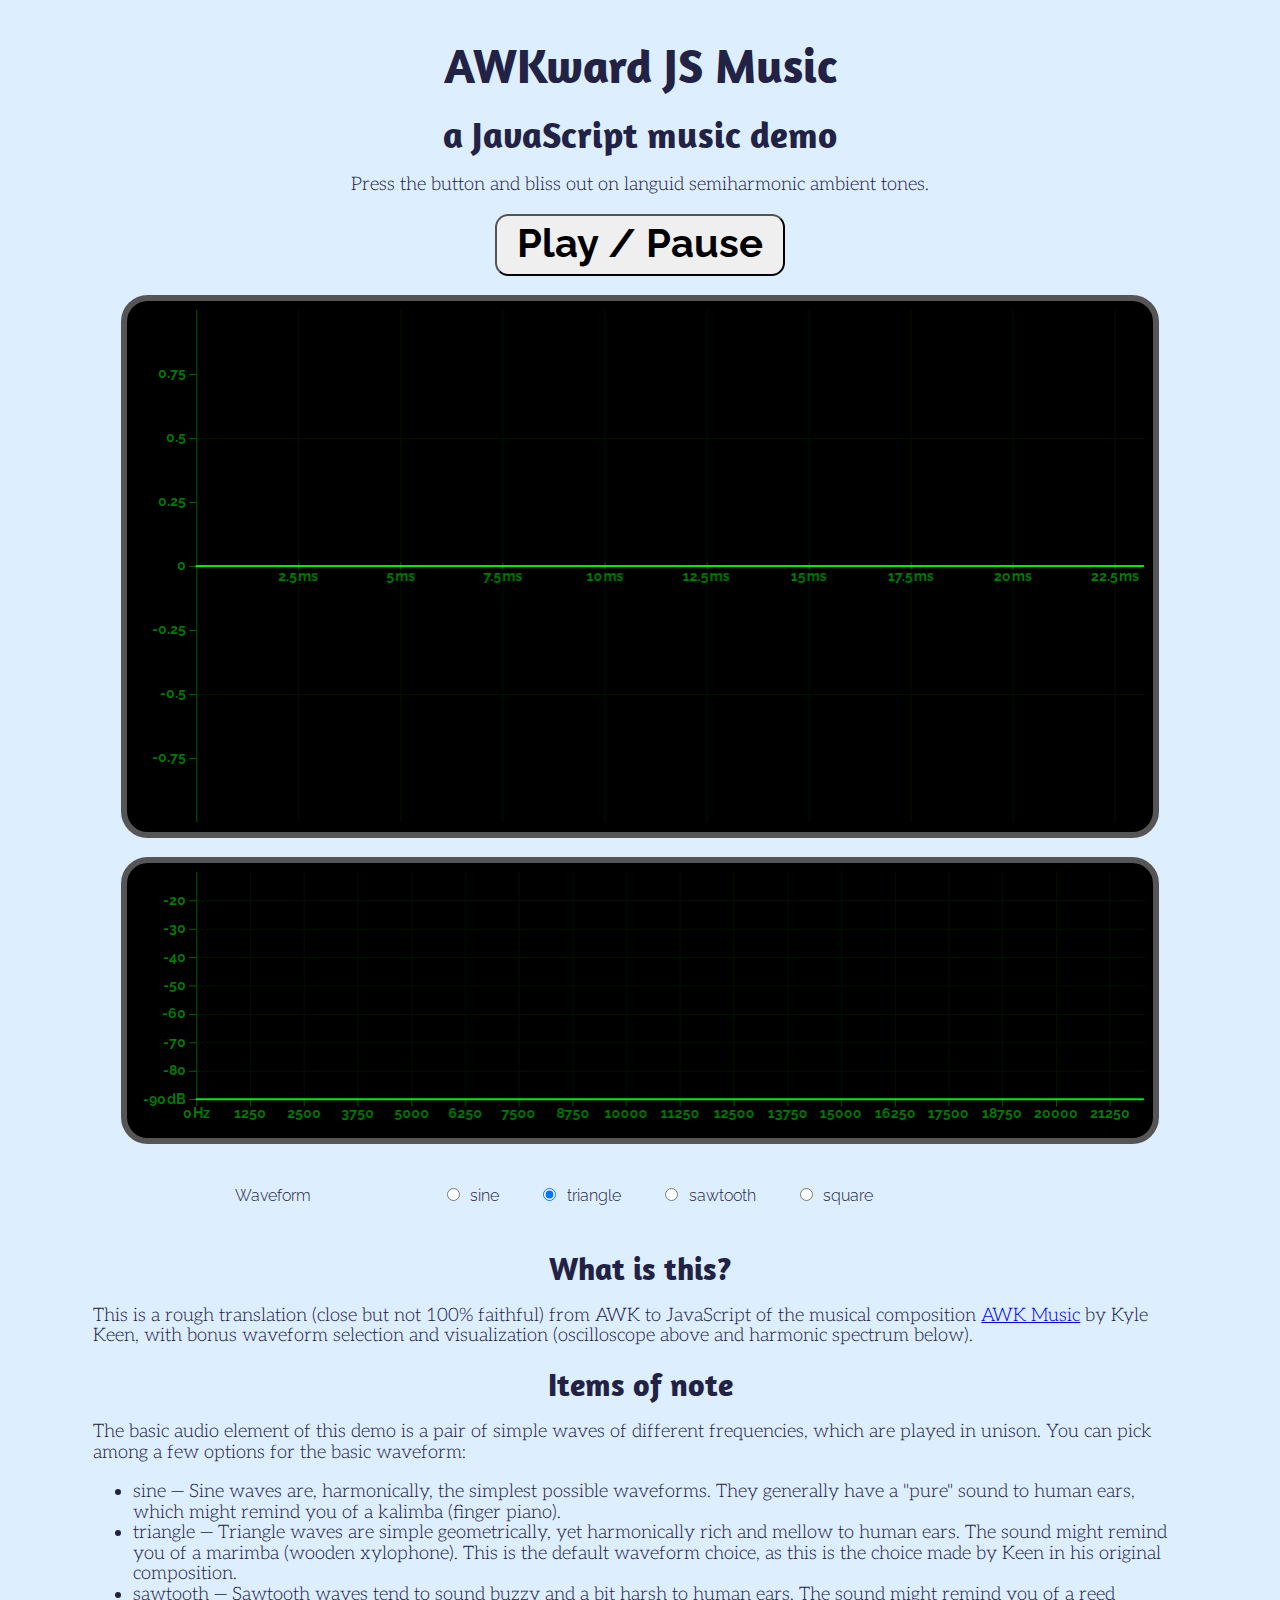
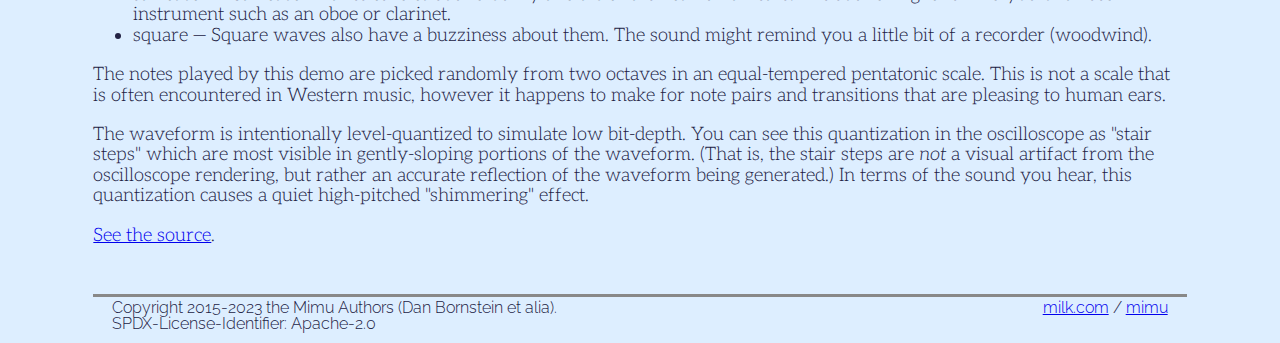
==== awkward-js-music/index.html @ 121f5910 "Indentation." ====
<!doctype html>
<html>

<head>
  <meta name="viewport" content="width=device-width, initial-scale=1"/>
  <link rel="stylesheet" href="../index.css" type="text/css"/>
  <script type="module" src="index.js"></script>
  <title>AWKward JS Music</title>
</head>

<body>

<h1>AWKward JS Music</h1>
<h2>a JavaScript music demo</h2>

<p align="center">Press the button and bliss out on languid semiharmonic
    ambient tones.
</p>

<p align="center"><button class="playPause">Play / Pause</button></p>

<table class="oscilloscope">
    <tr><td></td></tr>
</table>

<table class="harmonics">
    <tr><td></td></tr>
</table>

<table class="control">
    <tr>
        <td>Waveform</td>
        <td>
            <nobr>
              <label>
                <input type="radio" name="waveform" value="sine"/>
                sine
              </label>
            </nobr>
            <nobr>
              <label>
                <input type="radio" name="waveform" value="triangle"/>
                triangle
              </label>
            </nobr>
            <nobr>
              <label>
                <input type="radio" name="waveform" value="sawtooth"/>
                sawtooth
              </label>
            </nobr>
            <nobr>
              <label>
                <input type="radio" name="waveform" value="square"/>
                square
              </label>
            </nobr>
        </td>
        <td></td>
    </tr>
</table>

<h3>What is this?</h3>

<p>This is a rough translation (close but not 100% faithful) from AWK
    to JavaScript of the musical composition
    <a href="http://kmkeen.com/awk-music/">AWK Music</a> by Kyle Keen,
    with bonus waveform selection and visualization (oscilloscope above
    and harmonic spectrum below).
</p>

<h3>Items of note</h3>

<p>The basic audio element of this demo is a pair of simple waves of
    different frequencies, which are played in unison. You can pick
    among a few options for the basic waveform:

    <ul>
        <li>sine &mdash; Sine waves are, harmonically, the simplest
            possible waveforms. They generally have a "pure" sound to
            human ears, which might remind you of a kalimba (finger piano).
        </li>
        <li>triangle &mdash; Triangle waves are simple geometrically, yet
            harmonically rich and mellow to human ears. The sound might
            remind you of a marimba (wooden xylophone). This is the default
            waveform choice, as this is the choice made by Keen in his
            original composition.
        </li>
        <li>sawtooth &mdash; Sawtooth waves tend to sound buzzy and a bit
            harsh to human ears. The sound might remind you of a reed
            instrument such as an oboe or clarinet.
        </li>
        <li>square &mdash; Square waves also have a buzziness about them.
            The sound might remind you a little bit of a recorder
            (woodwind).
        </li>
    </ul>
</p>

<p>The notes played by this demo are picked randomly from two octaves in an
    equal-tempered pentatonic scale. This is not a scale that is often
    encountered in Western music, however it happens to make for note
    pairs and transitions that are pleasing to human ears.
</p>

<p>The waveform is intentionally level-quantized to simulate low bit-depth.
    You can see this quantization in the oscilloscope as "stair steps" which
    are most visible in gently-sloping portions of the waveform. (That is,
    the stair steps are <i>not</i> a visual artifact from the oscilloscope
    rendering, but rather an accurate reflection of the waveform
    being generated.) In terms of the sound you hear, this quantization
    causes a quiet high-pitched "shimmering" effect.
</p>

<p><a href="https://github.com/danfuzz/mimu/tree/main/awkward-js-music">
    See the source</a>.
</p>

<table class="footer">
  <tr>
    <td>
      Copyright 2015-2023 the Mimu Authors (Dan Bornstein et alia).<br>
      SPDX-License-Identifier: Apache-2.0
    </td>
    <td>
      <a href="http://milk.com/">milk.com</a> / <a href="../">mimu</a>
    </td>
  </tr>
</table>

</body>
</html>
---- index.css ----
/*
 * Copyright 2015-2023 the Mimu Authors (Dan Bornstein et alia).
 * SPDX-License-Identifier: Apache-2.0
 */

@import url('https://fonts.googleapis.com/css2?family=Aleo:ital,wght@0,300;0,400;0,700;1,300;1,400;1,700&family=Amaranth:ital,wght@0,400;0,700;1,400;1,700&family=Raleway:ital,wght@0,400;0,700;1,400;1,700&family=Redressed&family=Roboto+Mono:ital,wght@0,400;0,700;1,400;1,700&display=swap');

:root {
  --font-family-body:       Aleo, serif;
  --font-family-body-serif: Aleo, serif;
  --font-family-body-sans:  Raleway, sans-serif;
  --font-family-heading:    Amaranth, sans-serif;
  --font-family-cursive:    Redressed, sans-serif;
  --font-family-mono:       Roboto Mono, monospace;
}

body {
  background-color: #ddeeff;
  color: #222244;
  font-family: var(--font-family-body);
  font-weight: 300;
  font-size: 14pt;
  line-height: 110%;

  margin-top: 2em;
  margin-left: 5em;
  margin-right: 5em;
}

code, tt, pre {
  font-family: var(--font-family-mono);
  font-size: 95%;
}

h1, h2, h3, h4, h5, h6 {
  font-family: var(--font-family-heading);
  text-align: center;
  line-height: 120%;
  margin-top: 0;
  margin-bottom: 0.35em;
}

h1 {
  font-size: 36pt;
}

h2 {
  font-size: 28pt;
}

h3 {
  font-size: 24pt;
}

hr {
  margin-top: 3em;
}

.demoList li {
  font-size: 18pt;
  padding-left: 1em;
  padding-top: 5pt;
  padding-bottom: 5pt;
}

table.footer {
  font-family: var(--font-family-body-sans);
  font-size: 12pt;
  line-height: 100%;
  border-top-style: solid;
  border-top-color: #888;
  margin-top: 3em;
  padding-left: 1em;
  padding-right: 1em;
  width: 100%;
}

.footer td:nth-child(2) {
  text-align: right;
  vertical-align: top;
}

@media only screen and (pointer: coarse) and (hover: none) {
  body {
    margin-top: 0.2em;
    margin-left: 0.4em;
    margin-right: 0.4em;
    font-weight: normal;
  }

  h1, h2, h3, h4, h5, h6 {
    line-height: 110%;
    margin-bottom: 0.25em;
  }

  h1 {
    font-size: 18pt;
  }

  h2 {
    font-size: 14pt;
  }

  h3 {
    font-size: 12pt;
  }
}

/*
 * The following are all used on the demo pages but not the main index.
 */

button.playPause {
  font-family: var(--font-family-body-sans);
  font-weight: bold;
  font-size: 30pt;
  padding: 2pt 15pt 6pt 15pt;
  border-radius: 10pt;
}

button.playPause:active {
  background-color: #555;
}

/* Nodes of this class are generated programmatically. */
.soundDisplay {
  background-color: black;
  color: #00ff00;
  font-family: var(--font-family-body-sans);
  font-weight: bold;
}

table.oscilloscope {
  margin-top: 1em;
  margin-bottom: 1em;
  margin-left: auto;
  margin-right: auto;
  width: 95%;
  border-style: solid;
  border-color: #555555;
  border-width: 5pt;
  border-radius: 20pt;
  padding: 5pt;
  background-color: black;
}

table.oscilloscope td {
  height: 40vw;
}

table.harmonics {
  margin-top: 1em;
  margin-bottom: 1em;
  margin-left: auto;
  margin-right: auto;
  width: 95%;
  border-style: solid;
  border-color: #555555;
  border-width: 5pt;
  border-radius: 20pt;
  padding: 5pt;
  background-color: black;
}

table.harmonics td {
  height: 20vw;
}

table.control {
  margin-top: 2em;
  margin-bottom: 2em;
  width: 100%;
}

table.control td {
  font-size: 12pt;
  font-family: var(--font-family-body-sans);
  line-height: 90%;
  margin-bottom: 0.5em;
}

table.control tr td:nth-child(1) {
  width: 20%;
  text-align: right;
}

table.control tr td:nth-child(2) {
  width: 60%;
  padding-left: 1em;
  padding-right: 1em;
  text-align: center;
  line-height: 150%;
}

table.control tr td:nth-child(3) {
  width: 20%;
  text-align: left;
}

table.control input[type="radio"] {
  margin-left: 3em;
  margin-right: 0.5em;
}

.sliderCell {
  width: 100%;
  height: 28pt;
}

.slider {
  width: 100%;
  height: 28pt;
  background-color: #eeeeee;
  color: black;
  font-size: 10pt;
  font-family: var(--font-family-body-sans);
  font-weight: bold;
}

@media only screen and (pointer: coarse) and (hover: none) {
  button.playPause {
    font-size: 20pt;
  }

  table.control {
    margin-top: 0.5em;
    margin-bottom: 0.5em;
  }

  table.control td {
    font-size: 10pt;
    margin-bottom: 0.25em;
  }

  table.control td:first-child + td {
    padding-left: 0.3em;
    padding-right: 0.3em;
  }

  table.control input[type="radio"] {
    margin-left: 1em;
    margin-right: 0.25em;
  }
}
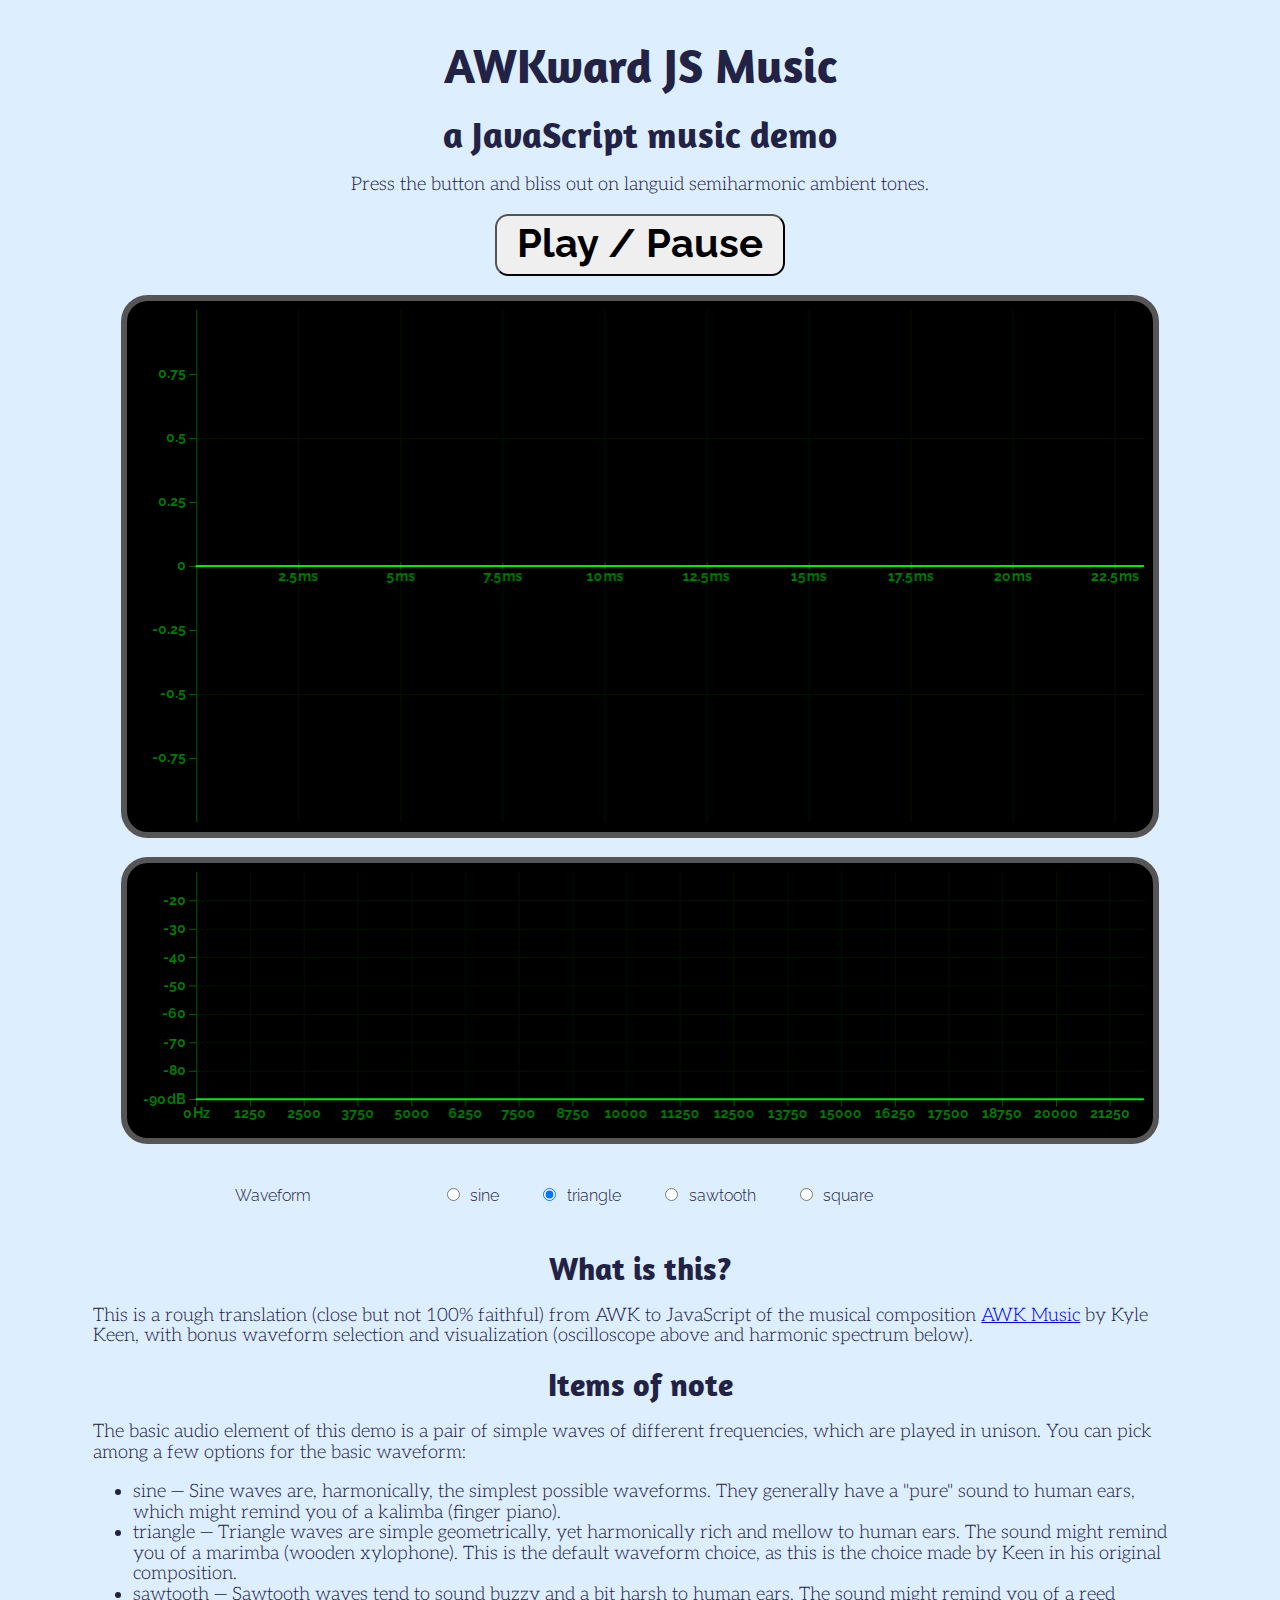
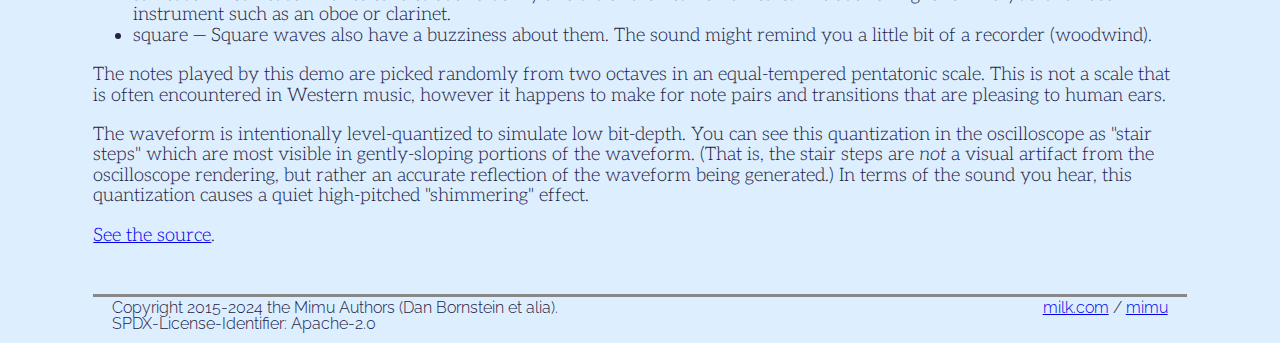
==== commit b295a6c5: "Copyright update." ====
--- a/awkward-js-music/index.html
+++ b/awkward-js-music/index.html
@@ -13,117 +13,124 @@
 <h1>AWKward JS Music</h1>
 <h2>a JavaScript music demo</h2>
 
-<p align="center">Press the button and bliss out on languid semiharmonic
-    ambient tones.
+<p class="header">
+  Press the button and bliss out on languid semiharmonic ambient tones.
 </p>
 
-<p align="center"><button class="playPause">Play / Pause</button></p>
+<p class="header">
+  <button class="playPause">Play / Pause</button>
+</p>
 
 <table class="oscilloscope">
-    <tr><td></td></tr>
+  <tr><td></td></tr>
 </table>
 
 <table class="harmonics">
-    <tr><td></td></tr>
+  <tr><td></td></tr>
 </table>
 
 <table class="control">
-    <tr>
-        <td>Waveform</td>
-        <td>
-            <nobr>
-              <label>
-                <input type="radio" name="waveform" value="sine"/>
-                sine
-              </label>
-            </nobr>
-            <nobr>
-              <label>
-                <input type="radio" name="waveform" value="triangle"/>
-                triangle
-              </label>
-            </nobr>
-            <nobr>
-              <label>
-                <input type="radio" name="waveform" value="sawtooth"/>
-                sawtooth
-              </label>
-            </nobr>
-            <nobr>
-              <label>
-                <input type="radio" name="waveform" value="square"/>
-                square
-              </label>
-            </nobr>
-        </td>
-        <td></td>
-    </tr>
+  <tr>
+    <td>Waveform</td>
+    <td>
+      <nobr>
+        <label>
+          <input type="radio" name="waveform" value="sine"/>
+          sine
+        </label>
+      </nobr>
+      <nobr>
+        <label>
+          <input type="radio" name="waveform" value="triangle"/>
+          triangle
+        </label>
+      </nobr>
+      <nobr>
+        <label>
+          <input type="radio" name="waveform" value="sawtooth"/>
+          sawtooth
+        </label>
+      </nobr>
+      <nobr>
+        <label>
+          <input type="radio" name="waveform" value="square"/>
+          square
+        </label>
+      </nobr>
+    </td>
+    <td></td>
+  </tr>
 </table>
 
 <h3>What is this?</h3>
 
-<p>This is a rough translation (close but not 100% faithful) from AWK
-    to JavaScript of the musical composition
-    <a href="http://kmkeen.com/awk-music/">AWK Music</a> by Kyle Keen,
-    with bonus waveform selection and visualization (oscilloscope above
-    and harmonic spectrum below).
+<p>
+  This is a rough translation (close but not 100% faithful) from AWK
+  to JavaScript of the musical composition
+  <a href="https://kmkeen.com/awk-music/">AWK Music</a> by Kyle Keen,
+  with bonus waveform selection and visualization (oscilloscope above
+  and harmonic spectrum below).
 </p>
 
 <h3>Items of note</h3>
 
-<p>The basic audio element of this demo is a pair of simple waves of
-    different frequencies, which are played in unison. You can pick
-    among a few options for the basic waveform:
+<p>
+  The basic audio element of this demo is a pair of simple waves of
+  different frequencies, which are played in unison. You can pick
+  among a few options for the basic waveform:
 
-    <ul>
-        <li>sine &mdash; Sine waves are, harmonically, the simplest
-            possible waveforms. They generally have a "pure" sound to
-            human ears, which might remind you of a kalimba (finger piano).
-        </li>
-        <li>triangle &mdash; Triangle waves are simple geometrically, yet
-            harmonically rich and mellow to human ears. The sound might
-            remind you of a marimba (wooden xylophone). This is the default
-            waveform choice, as this is the choice made by Keen in his
-            original composition.
-        </li>
-        <li>sawtooth &mdash; Sawtooth waves tend to sound buzzy and a bit
-            harsh to human ears. The sound might remind you of a reed
-            instrument such as an oboe or clarinet.
-        </li>
-        <li>square &mdash; Square waves also have a buzziness about them.
-            The sound might remind you a little bit of a recorder
-            (woodwind).
-        </li>
-    </ul>
+  <ul>
+    <li>sine &mdash; Sine waves are, harmonically, the simplest
+      possible waveforms. They generally have a "pure" sound to
+      human ears, which might remind you of a kalimba (finger piano).
+    </li>
+    <li>triangle &mdash; Triangle waves are simple geometrically, yet
+      harmonically rich and mellow to human ears. The sound might
+      remind you of a marimba (wooden xylophone). This is the default
+      waveform choice, as this is the choice made by Keen in his
+      original composition.
+    </li>
+    <li>sawtooth &mdash; Sawtooth waves tend to sound buzzy and a bit
+      harsh to human ears. The sound might remind you of a reed
+      instrument such as an oboe or clarinet.
+    </li>
+    <li>square &mdash; Square waves also have a buzziness about them.
+      The sound might remind you a little bit of a recorder
+      (woodwind).
+    </li>
+  </ul>
 </p>
 
-<p>The notes played by this demo are picked randomly from two octaves in an
-    equal-tempered pentatonic scale. This is not a scale that is often
-    encountered in Western music, however it happens to make for note
-    pairs and transitions that are pleasing to human ears.
+<p>
+  The notes played by this demo are picked randomly from two octaves in an
+  equal-tempered pentatonic scale. This is not a scale that is often
+  encountered in Western music, however it happens to make for note
+  pairs and transitions that are pleasing to human ears.
 </p>
 
-<p>The waveform is intentionally level-quantized to simulate low bit-depth.
-    You can see this quantization in the oscilloscope as "stair steps" which
-    are most visible in gently-sloping portions of the waveform. (That is,
-    the stair steps are <i>not</i> a visual artifact from the oscilloscope
-    rendering, but rather an accurate reflection of the waveform
-    being generated.) In terms of the sound you hear, this quantization
-    causes a quiet high-pitched "shimmering" effect.
+<p>
+  The waveform is intentionally level-quantized to simulate low bit-depth.
+  You can see this quantization in the oscilloscope as "stair steps" which
+  are most visible in gently-sloping portions of the waveform. (That is,
+  the stair steps are <i>not</i> a visual artifact from the oscilloscope
+  rendering, but rather an accurate reflection of the waveform
+  being generated.) In terms of the sound you hear, this quantization
+  causes a quiet high-pitched "shimmering" effect.
 </p>
 
-<p><a href="https://github.com/danfuzz/mimu/tree/main/awkward-js-music">
-    See the source</a>.
+<p>
+  <a href="https://github.com/danfuzz/mimu/tree/main/awkward-js-music">
+  See the source</a>.
 </p>
 
 <table class="footer">
   <tr>
     <td>
-      Copyright 2015-2023 the Mimu Authors (Dan Bornstein et alia).<br>
+      Copyright 2015-2024 the Mimu Authors (Dan Bornstein et alia).<br>
       SPDX-License-Identifier: Apache-2.0
     </td>
     <td>
-      <a href="http://milk.com/">milk.com</a> / <a href="../">mimu</a>
+      <a href="https://milk.com/">milk.com</a> / <a href="../">mimu</a>
     </td>
   </tr>
 </table>
--- a/index.css
+++ b/index.css
@@ -1,5 +1,5 @@
 /*
- * Copyright 2015-2023 the Mimu Authors (Dan Bornstein et alia).
+ * Copyright 2015-2024 the Mimu Authors (Dan Bornstein et alia).
  * SPDX-License-Identifier: Apache-2.0
  */
 
@@ -52,12 +52,13 @@
   font-size: 24pt;
 }
 
-hr {
-  margin-top: 3em;
+p.header {
+  text-align: center;
 }
 
 .demoList li {
   font-size: 18pt;
+  font-weight: normal;
   padding-left: 1em;
   padding-top: 5pt;
   padding-bottom: 5pt;
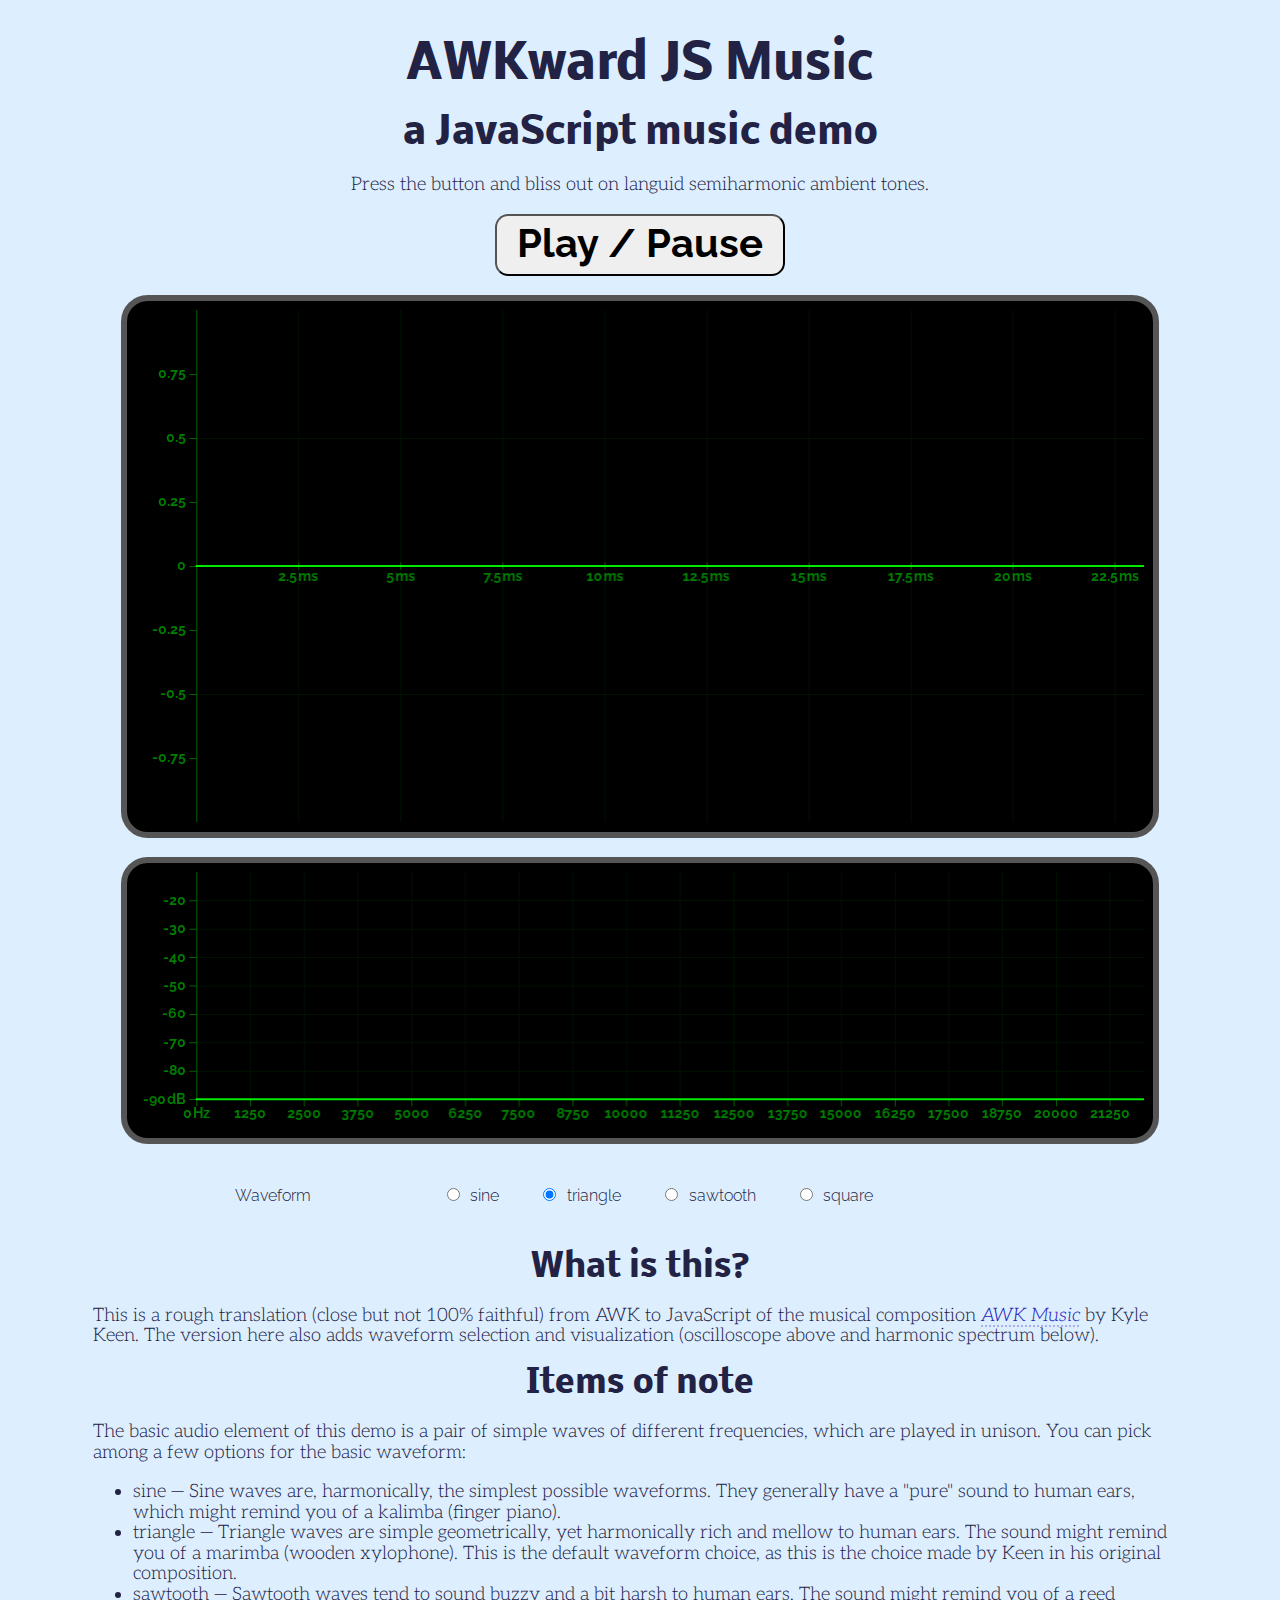
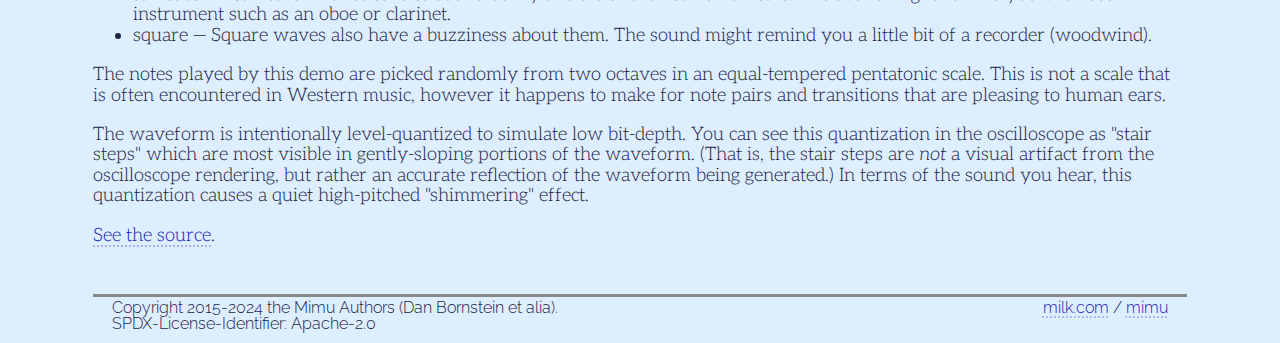
==== commit 95e2c4e2: "Pull in an archive of the original page from kmkeen.com." ====
--- a/awkward-js-music/index.html
+++ b/awkward-js-music/index.html
@@ -66,10 +66,9 @@
 
 <p>
   This is a rough translation (close but not 100% faithful) from AWK
-  to JavaScript of the musical composition
-  <a href="https://kmkeen.com/awk-music/">AWK Music</a> by Kyle Keen,
-  with bonus waveform selection and visualization (oscilloscope above
-  and harmonic spectrum below).
+  to JavaScript of the musical composition <a href="original-awk-music"><i>AWK
+  Music</i></a> by Kyle Keen. The version here also adds waveform selection
+  and visualization (oscilloscope above and harmonic spectrum below).
 </p>
 
 <h3>Items of note</h3>
--- a/index.css
+++ b/index.css
@@ -3,40 +3,46 @@
  * SPDX-License-Identifier: Apache-2.0
  */
 
-@import url('https://fonts.googleapis.com/css2?family=Aleo:ital,wght@0,300;0,400;0,700;1,300;1,400;1,700&family=Amaranth:ital,wght@0,400;0,700;1,400;1,700&family=Raleway:ital,wght@0,400;0,700;1,400;1,700&family=Redressed&family=Roboto+Mono:ital,wght@0,400;0,700;1,400;1,700&display=swap');
+@import url('https://fonts.googleapis.com/css2?family=Aleo:ital,wght@0,300;0,400;0,700;1,300;1,400;1,700&family=Nobile:ital,wght@0,400;0,700;1,400;1,700&family=Raleway:ital,wght@0,400;0,700;1,400;1,700&family=Redressed&family=Roboto+Mono:ital,wght@0,400;0,700;1,400;1,700&display=swap');
 
 :root {
   --font-family-body:       Aleo, serif;
   --font-family-body-serif: Aleo, serif;
   --font-family-body-sans:  Raleway, sans-serif;
-  --font-family-heading:    Amaranth, sans-serif;
+  --font-family-heading:    Nobile, sans-serif;
   --font-family-cursive:    Redressed, sans-serif;
   --font-family-mono:       Roboto Mono, monospace;
 }
 
 body {
   background-color: #ddeeff;
-  color: #222244;
-  font-family: var(--font-family-body);
-  font-weight: 300;
-  font-size: 14pt;
-  line-height: 110%;
-
-  margin-top: 2em;
-  margin-left: 5em;
+  color:            #222244;
+  font-family:      var(--font-family-body);
+  font-weight:      300;
+  font-size:        14pt;
+  line-height:      110%;
+
+  margin-top:   2em;
+  margin-left:  5em;
   margin-right: 5em;
+}
+
+:link, :visited {
+  color:                   #22b;
+  text-decoration:         underline dotted #aae;
+  text-underline-position: under;
 }
 
 code, tt, pre {
   font-family: var(--font-family-mono);
-  font-size: 95%;
+  font-size:   95%;
 }
 
 h1, h2, h3, h4, h5, h6 {
-  font-family: var(--font-family-heading);
-  text-align: center;
-  line-height: 120%;
-  margin-top: 0;
+  font-family:   var(--font-family-heading);
+  text-align:    center;
+  line-height:   120%;
+  margin-top:    0;
   margin-bottom: 0.35em;
 }
 
@@ -57,40 +63,40 @@
 }
 
 .demoList li {
-  font-size: 18pt;
-  font-weight: normal;
-  padding-left: 1em;
-  padding-top: 5pt;
+  font-size:      18pt;
+  font-weight:    normal;
+  padding-left:   1em;
+  padding-top:    5pt;
   padding-bottom: 5pt;
 }
 
 table.footer {
-  font-family: var(--font-family-body-sans);
-  font-size: 12pt;
-  line-height: 100%;
+  font-family:      var(--font-family-body-sans);
+  font-size:        12pt;
+  line-height:      100%;
   border-top-style: solid;
   border-top-color: #888;
-  margin-top: 3em;
-  padding-left: 1em;
-  padding-right: 1em;
-  width: 100%;
+  margin-top:       3em;
+  padding-left:     1em;
+  padding-right:    1em;
+  width:            100%;
 }
 
 .footer td:nth-child(2) {
-  text-align: right;
+  text-align:     right;
   vertical-align: top;
 }
 
 @media only screen and (pointer: coarse) and (hover: none) {
   body {
-    margin-top: 0.2em;
-    margin-left: 0.4em;
+    margin-top:   0.2em;
+    margin-left:  0.4em;
     margin-right: 0.4em;
-    font-weight: normal;
+    font-weight:  normal;
   }
 
   h1, h2, h3, h4, h5, h6 {
-    line-height: 110%;
+    line-height:   110%;
     margin-bottom: 0.25em;
   }
 
@@ -112,10 +118,10 @@
  */
 
 button.playPause {
-  font-family: var(--font-family-body-sans);
-  font-weight: bold;
-  font-size: 30pt;
-  padding: 2pt 15pt 6pt 15pt;
+  font-family:   var(--font-family-body-sans);
+  font-weight:   bold;
+  font-size:     30pt;
+  padding:       2pt 15pt 6pt 15pt;
   border-radius: 10pt;
 }
 
@@ -126,22 +132,22 @@
 /* Nodes of this class are generated programmatically. */
 .soundDisplay {
   background-color: black;
-  color: #00ff00;
-  font-family: var(--font-family-body-sans);
-  font-weight: bold;
+  color:            #00ff00;
+  font-family:      var(--font-family-body-sans);
+  font-weight:      bold;
 }
 
 table.oscilloscope {
-  margin-top: 1em;
-  margin-bottom: 1em;
-  margin-left: auto;
-  margin-right: auto;
-  width: 95%;
-  border-style: solid;
-  border-color: #555555;
-  border-width: 5pt;
-  border-radius: 20pt;
-  padding: 5pt;
+  margin-top:       1em;
+  margin-bottom:    1em;
+  margin-left:      auto;
+  margin-right:     auto;
+  width:            95%;
+  border-style:     solid;
+  border-color:     #555555;
+  border-width:     5pt;
+  border-radius:    20pt;
+  padding:          5pt;
   background-color: black;
 }
 
@@ -150,16 +156,16 @@
 }
 
 table.harmonics {
-  margin-top: 1em;
-  margin-bottom: 1em;
-  margin-left: auto;
-  margin-right: auto;
-  width: 95%;
-  border-style: solid;
-  border-color: #555555;
-  border-width: 5pt;
-  border-radius: 20pt;
-  padding: 5pt;
+  margin-top:       1em;
+  margin-bottom:    1em;
+  margin-left:      auto;
+  margin-right:     auto;
+  width:            95%;
+  border-style:     solid;
+  border-color:     #555555;
+  border-width:     5pt;
+  border-radius:    20pt;
+  padding:          5pt;
   background-color: black;
 }
 
@@ -168,54 +174,54 @@
 }
 
 table.control {
-  margin-top: 2em;
+  margin-top:    2em;
   margin-bottom: 2em;
-  width: 100%;
+  width:         100%;
 }
 
 table.control td {
-  font-size: 12pt;
-  font-family: var(--font-family-body-sans);
-  line-height: 90%;
+  font-size:     12pt;
+  font-family:   var(--font-family-body-sans);
+  line-height:   90%;
   margin-bottom: 0.5em;
 }
 
 table.control tr td:nth-child(1) {
-  width: 20%;
+  width:      20%;
   text-align: right;
 }
 
 table.control tr td:nth-child(2) {
-  width: 60%;
-  padding-left: 1em;
+  width:         60%;
+  padding-left:  1em;
   padding-right: 1em;
-  text-align: center;
-  line-height: 150%;
+  text-align:    center;
+  line-height:   150%;
 }
 
 table.control tr td:nth-child(3) {
-  width: 20%;
+  width:      20%;
   text-align: left;
 }
 
 table.control input[type="radio"] {
-  margin-left: 3em;
+  margin-left:  3em;
   margin-right: 0.5em;
 }
 
 .sliderCell {
-  width: 100%;
+  width:  100%;
   height: 28pt;
 }
 
 .slider {
-  width: 100%;
-  height: 28pt;
+  width:            100%;
+  height:           28pt;
   background-color: #eeeeee;
-  color: black;
-  font-size: 10pt;
-  font-family: var(--font-family-body-sans);
-  font-weight: bold;
+  color:            black;
+  font-size:        10pt;
+  font-family:      var(--font-family-body-sans);
+  font-weight:      bold;
 }
 
 @media only screen and (pointer: coarse) and (hover: none) {
@@ -224,22 +230,22 @@
   }
 
   table.control {
-    margin-top: 0.5em;
+    margin-top:    0.5em;
     margin-bottom: 0.5em;
   }
 
   table.control td {
-    font-size: 10pt;
+    font-size:     10pt;
     margin-bottom: 0.25em;
   }
 
   table.control td:first-child + td {
-    padding-left: 0.3em;
+    padding-left:  0.3em;
     padding-right: 0.3em;
   }
 
   table.control input[type="radio"] {
-    margin-left: 1em;
+    margin-left:  1em;
     margin-right: 0.25em;
   }
 }
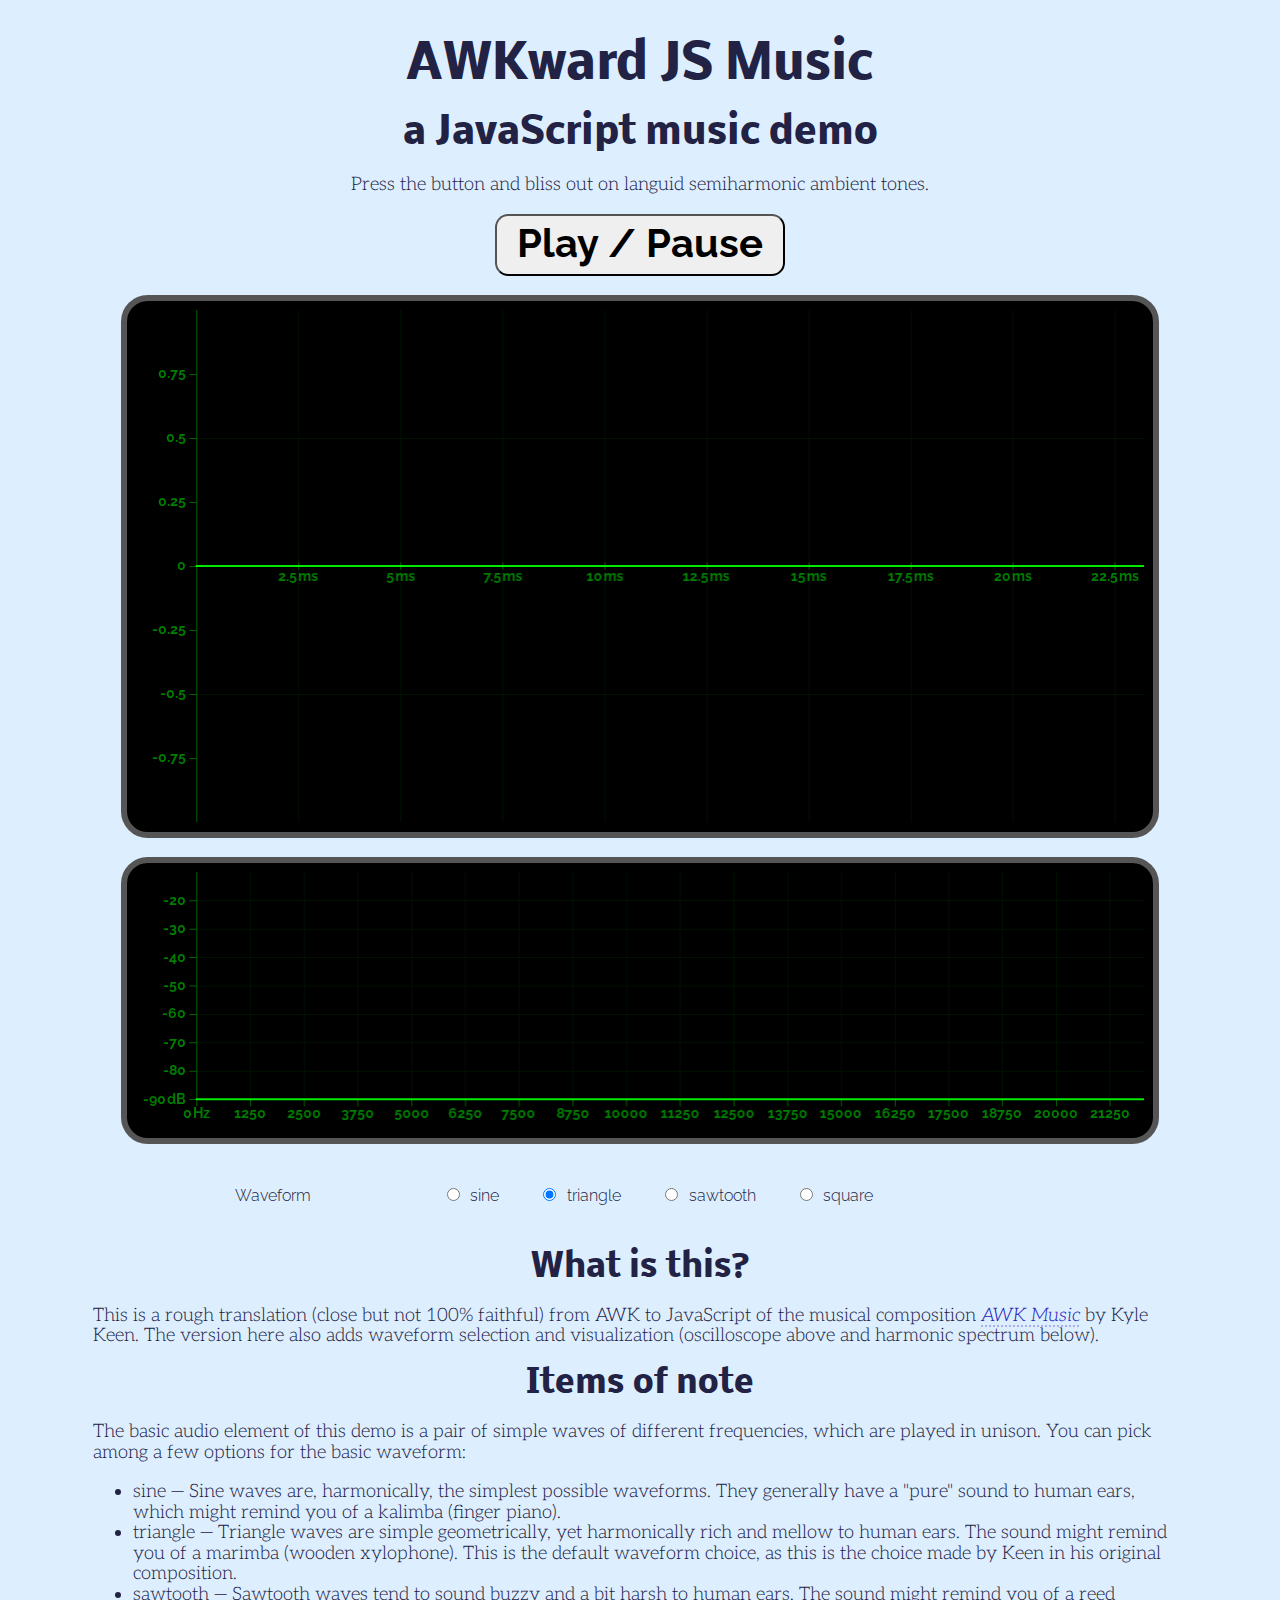
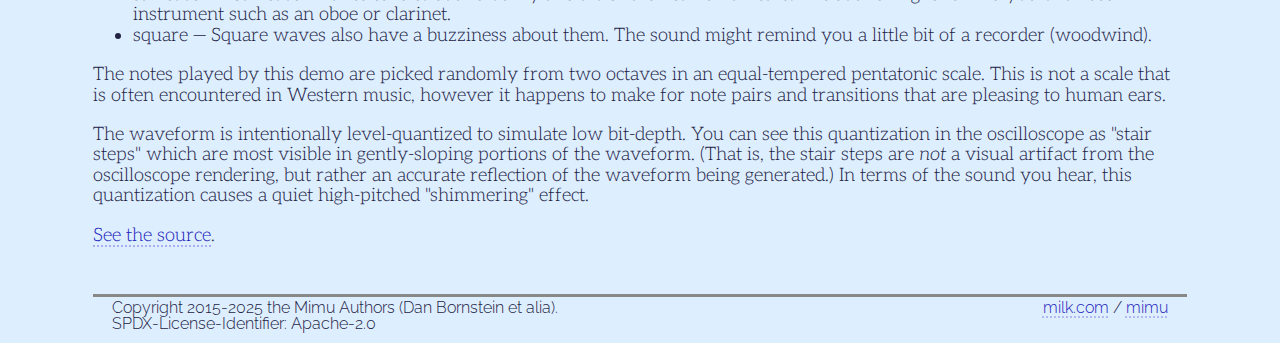
==== commit df3fb37f: "Annual copyright maintenance." ====
--- a/awkward-js-music/index.html
+++ b/awkward-js-music/index.html
@@ -125,7 +125,7 @@
 <table class="footer">
   <tr>
     <td>
-      Copyright 2015-2024 the Mimu Authors (Dan Bornstein et alia).<br>
+      Copyright 2015-2025 the Mimu Authors (Dan Bornstein et alia).<br>
       SPDX-License-Identifier: Apache-2.0
     </td>
     <td>
--- a/index.css
+++ b/index.css
@@ -1,5 +1,5 @@
 /*
- * Copyright 2015-2024 the Mimu Authors (Dan Bornstein et alia).
+ * Copyright 2015-2025 the Mimu Authors (Dan Bornstein et alia).
  * SPDX-License-Identifier: Apache-2.0
  */
 
@@ -29,7 +29,9 @@
 
 :link, :visited {
   color:                   #22b;
-  text-decoration:         underline dotted #aae;
+  text-decoration-color:   #aae;
+  text-decoration-line:    underline;
+  text-decoration-style:   dotted;
   text-underline-position: under;
 }
 
